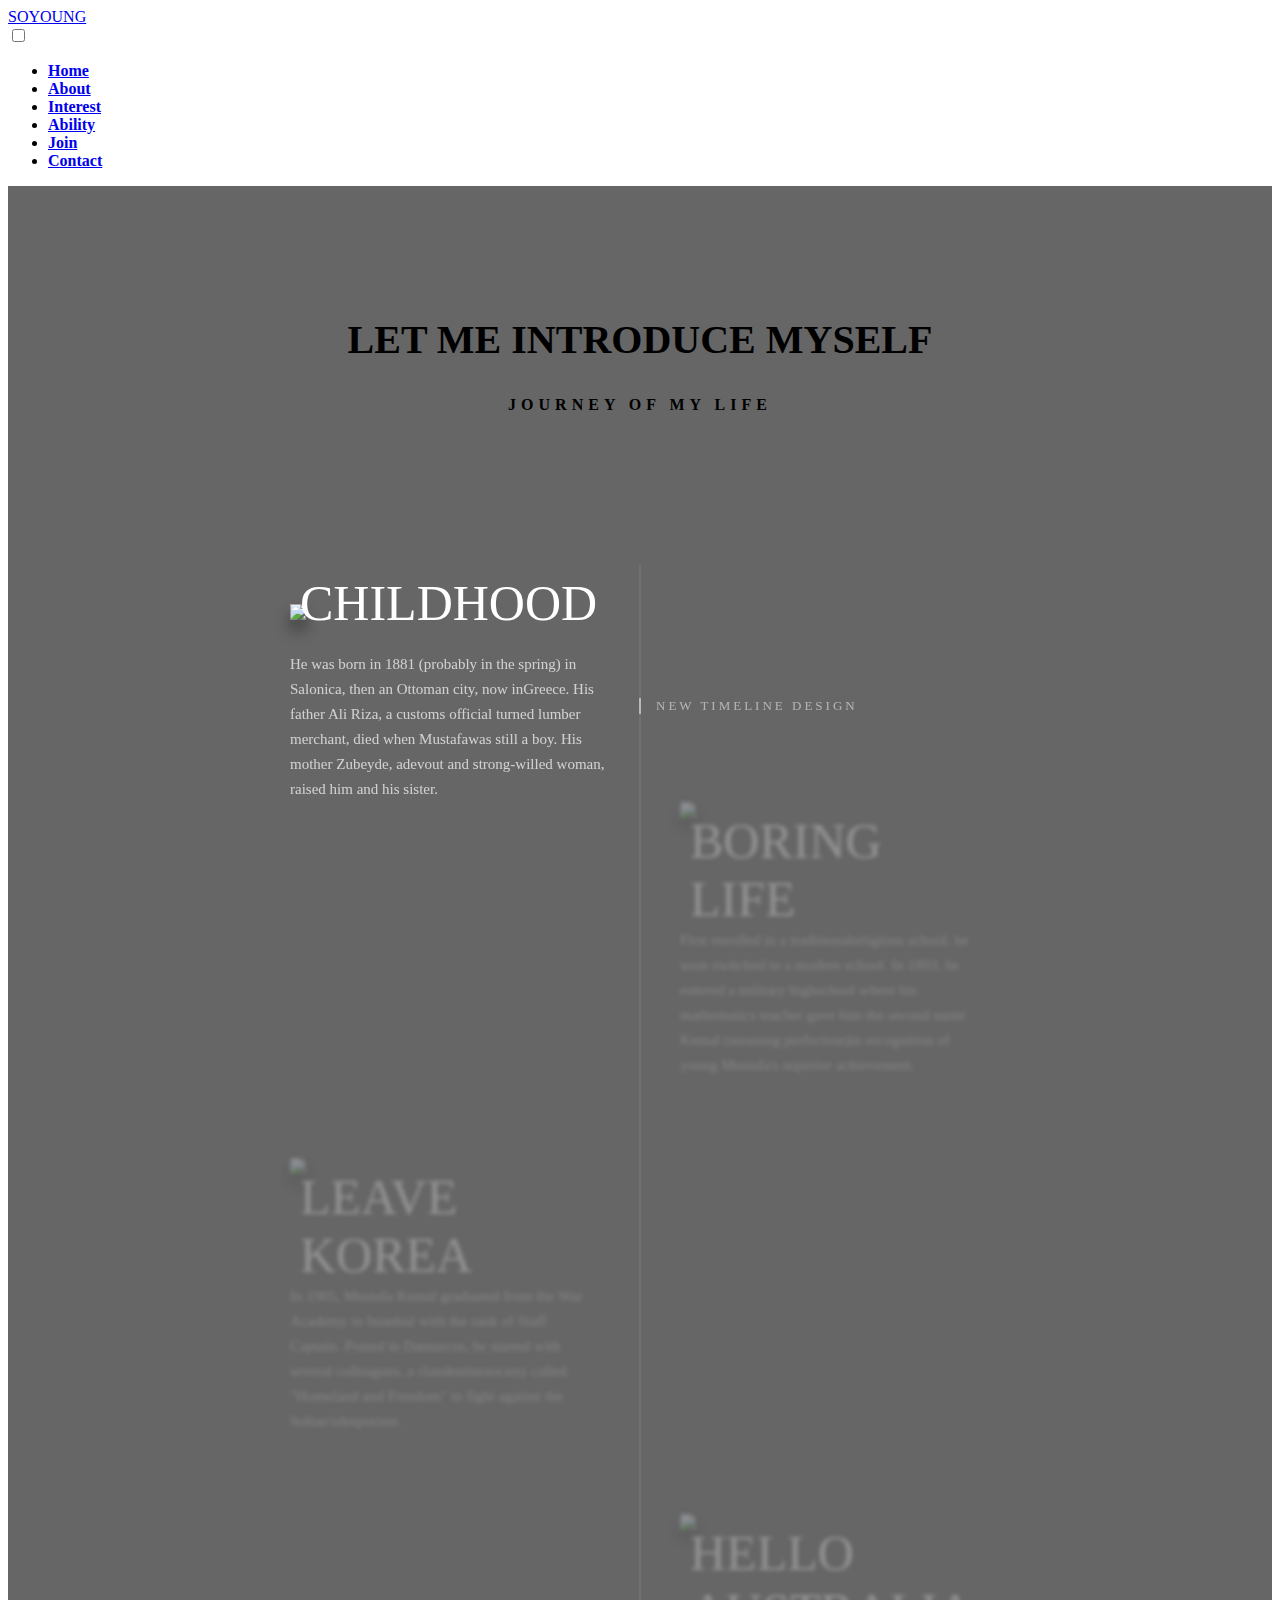
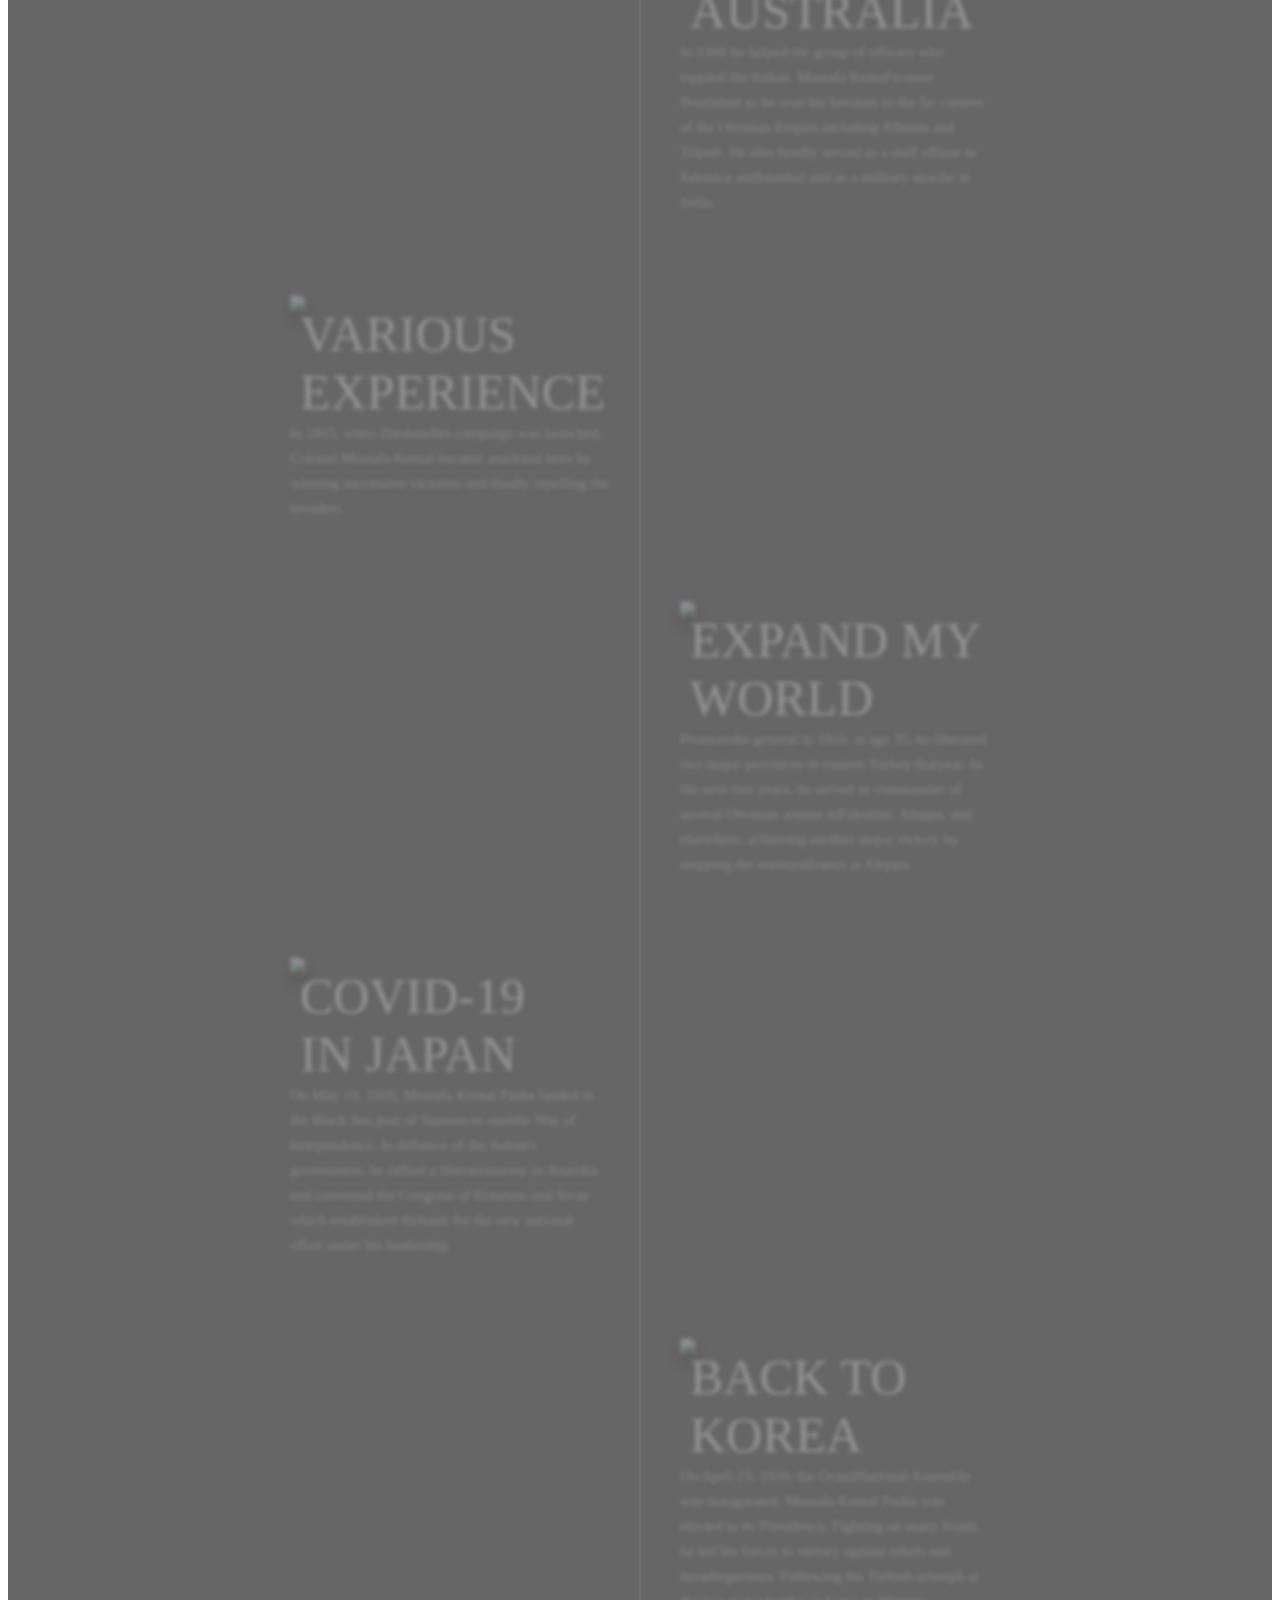
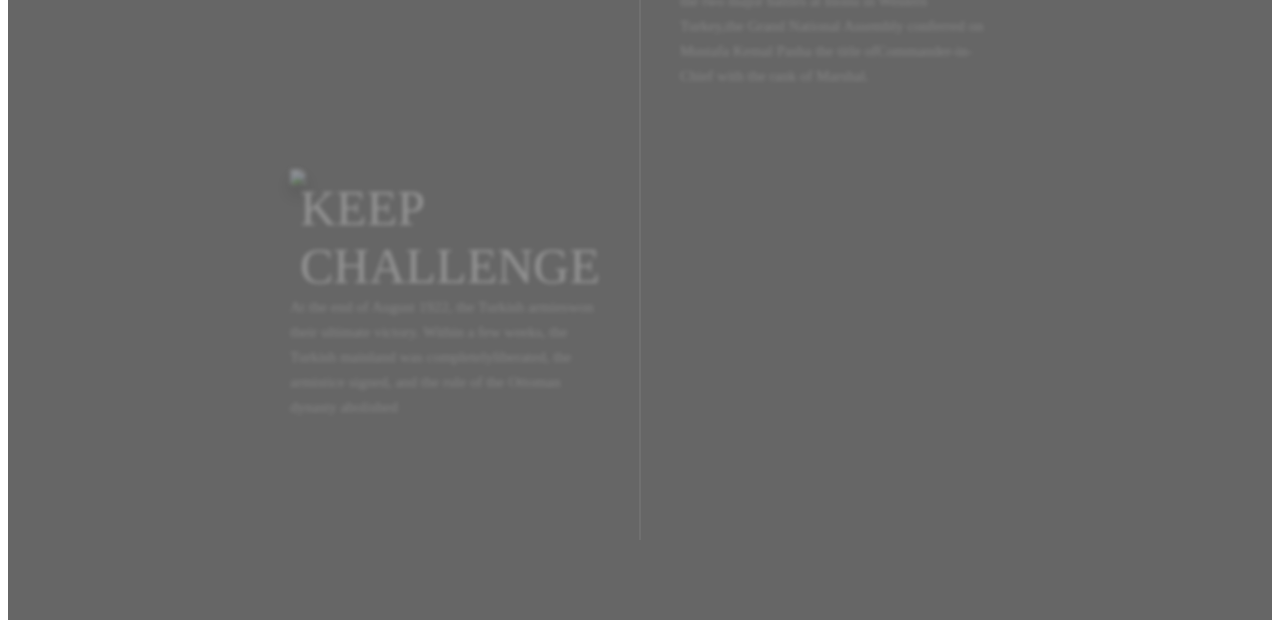
==== about.html @ 43a59d99 "about" ====
<!DOCTYPE html>
<html lang="ko">
  <head>
    <meta charset="UTF-8" />
    <meta name="viewport" content="width=device-width, initial-scale=1.0" />
    <title>ABOUT ME</title>
    <link
      href="https://fonts.googleapis.com/css2?family=Noto+Sans+KR:wght@400;700&display=swap"
      rel="stylesheet"
    />
    <script
      src="https://kit.fontawesome.com/01809a491f.js"
      crossorigin="anonymous"
    ></script>
    <link rel="stylesheet" href="about.css" />
    <link rel="stylesheet" href="mainstyle.css" />
  </head>
  <div>
    <header class="header">
      <div class="container">
        <div class="row justify-content-between align-items-center">
          <div class="logo">
            <i class="fas fa-star"></i>
            <a href="index.html">SOYOUNG</a>
          </div>
          <input type="checkbox" id="nav-check" />
          <label for="nav-check" class="nav-toggler">
            <span></span>
          </label>
          <nav class="nav">
            <ul>
              <li>
                <a href="index.html"><b>Home</b></a>
              </li>
              <li>
                <a href="about.html"><b>About</b></a>
              </li>
              <li>
                <a href="interest.html"><b>Interest</b></a>
              </li>
              <li>
                <a href="ability.html"><b>Ability</b></a>
              </li>
              <li>
                <a href="join.html"><b>Join</b></a>
              </li>
              <li>
                <a href="contact.html"><b>Contact</b></a>
              </li>
            </ul>
          </nav>
        </div>
      </div>
    </header>
    <div class="timeline-container" id="timeline-1">
      <div class="timeline-header">
        <h2 class="timeline-header__title">LET ME INTRODUCE MYSELF</h2>
        <h3 class="timeline-header__subtitle">JOURNEY OF MY LIFE</h3>
      </div>
      <div class="timeline">
        <div class="timeline-item" data-text="NEW TIMELINE DESIGN">
          <div class="timeline__content">
            <img class="timeline__img" src="hu.jpg" />
            <img class="timeline__img2" src="images/00.gif" />
            <h2 class="timeline__content-title">CHILDHOOD</h2>
            <p class="timeline__content-desc">
              He was born in 1881 (probably in the spring) in Salonica, then an
              Ottoman city, now inGreece. His father Ali Riza, a customs
              official turned lumber merchant, died when Mustafawas still a boy.
              His mother Zubeyde, adevout and strong-willed woman, raised him
              and his sister.
            </p>
          </div>
        </div>
        <div class="timeline-item" data-text="NEW TIMELINE DESIGN">
          <div class="timeline__content">
            <img class="timeline__img" src="r.jpg" />
            <h2 class="timeline__content-title">BORING LIFE</h2>
            <p class="timeline__content-desc">
              First enrolled in a traditionalreligious school, he soon switched
              to a modern school. In 1893, he entered a military highschool
              where his mathematics teacher gave him the second name Kemal
              (meaning perfection)in recognition of young Mustafa's superior
              achievement.
            </p>
          </div>
        </div>
        <div class="timeline-item" data-text="NEW TIMELINE DESIGN">
          <div class="timeline__content">
            <img class="timeline__img" src="y.jpg" />
            <h2 class="timeline__content-title">LEAVE KOREA</h2>
            <p class="timeline__content-desc">
              In 1905, Mustafa Kemal graduated from the War Academy in Istanbul
              with the rank of Staff Captain. Posted in Damascus, he started
              with several colleagues, a clandestinesociety called "Homeland and
              Freedom" to fight against the Sultan'sdespotism.
            </p>
          </div>
        </div>
        <div class="timeline-item" data-text="NEW TIMELINE DESIGN">
          <div class="timeline__content">
            <img
              class="timeline__img"
              src="adventure-backpack-beach-214575.jpg"
            />
            <h2 class="timeline__content-title">HELLO AUSTRALIA</h2>
            <p class="timeline__content-desc">
              In 1908 he helped the group of officers who toppled the Sultan.
              Mustafa Kemal'scareer flourished as he won his heroism in the far
              corners of the Ottoman Empire,including Albania and Tripoli. He
              also briefly served as a staff officer in Salonica andIstanbul and
              as a military attache in Sofia.
            </p>
          </div>
        </div>
        <div class="timeline-item" data-text="NEW TIMELINE DESIGN">
          <div class="timeline__content">
            <img
              class="timeline__img"
              src="azadeh-oveisi-1439715-unsplash.jpg"
            />
            <h2 class="timeline__content-title">VARIOUS EXPERIENCE</h2>
            <p class="timeline__content-desc">
              In 1915, when Dardanelles campaign was launched, Colonel Mustafa
              Kemal became anational hero by winning successive victories and
              finally repelling the invaders.
            </p>
          </div>
        </div>
        <div class="timeline-item" data-text="NEW TIMELINE DESIGN">
          <div class="timeline__content">
            <img class="timeline__img" src="ui.jpg" />
            <h2 class="timeline__content-title">EXPAND MY WORLD</h2>
            <p class="timeline__content-desc">
              Promotedto general in 1916, at age 35, he liberated two major
              provinces in eastern Turkey thatyear. In the next two years, he
              served as commander of several Ottoman armies inPalestine, Aleppo,
              and elsewhere, achieving another major victory by stopping the
              enemyadvance at Aleppo.
            </p>
          </div>
        </div>
        <div class="timeline-item" data-text="NEW TIMELINE DESIGN">
          <div class="timeline__content">
            <img class="timeline__img" src="uy.jpg" />
            <h2 class="timeline__content-title">COVID-19 IN JAPAN</h2>
            <p class="timeline__content-desc">
              On May 19, 1919, Mustafa Kemal Pasha landed in the Black Sea port
              of Samsun to startthe War of Independence. In defiance of the
              Sultan's government, he rallied a liberationarmy in Anatolia and
              convened the Congress of Erzurum and Sivas which established
              thebasis for the new national effort under his leadership.
            </p>
          </div>
        </div>
        <div class="timeline-item" data-text="NEW TIMELINE DESIGN">
          <div class="timeline__content">
            <img class="timeline__img" src="ju.jpg" />
            <h2 class="timeline__content-title">BACK TO KOREA</h2>
            <p class="timeline__content-desc">
              On April 23, 1920, the GrandNational Assembly was inaugurated.
              Mustafa Kemal Pasha was elected to its Presidency. Fighting on
              many fronts, he led his forces to victory against rebels and
              invadingarmies. Following the Turkish triumph at the two major
              battles at Inonu in Western Turkey,the Grand National Assembly
              conferred on Mustafa Kemal Pasha the title ofCommander-in-Chief
              with the rank of Marshal.
            </p>
          </div>
        </div>
        <div class="timeline-item" data-text="NEW TIMELINE DESIGN">
          <div class="timeline__content">
            <img class="timeline__img" src="kk.jpg" />
            <h2 class="timeline__content-title">KEEP CHALLENGE</h2>
            <p class="timeline__content-desc">
              At the end of August 1922, the Turkish armieswon their ultimate
              victory. Within a few weeks, the Turkish mainland was
              completelyliberated, the armistice signed, and the rule of the
              Ottoman dynasty abolished
            </p>
          </div>
        </div>
      </div>
    </div>
  
    <script src="https://cdnjs.cloudflare.com/ajax/libs/jquery/3.1.0/jquery.min.js"></script>
    <script>
      (function ($) {
        $.fn.timeline = function () {
          var selectors = {
            id: $(this),
            item: $(this).find(".timeline-item"),
            activeClass: "timeline-item--active",
            img: ".timeline__img2",
          };
          selectors.item.eq(0).addClass(selectors.activeClass);
          selectors.id.css(
            "background-image",
            "url(" +
              selectors.item.first().find(selectors.img).attr("src") +
              ")"
          );
          var itemLength = selectors.item.length;
          $(window).scroll(function () {
            var max, min;
            var pos = $(this).scrollTop();
            selectors.item.each(function (i) {
              min = $(this).offset().top;
              max = $(this).height() + $(this).offset().top;
              var that = $(this);
              if (i == itemLength - 2 && pos > min + $(this).height() / 3) {
                selectors.item.removeClass(selectors.activeClass);
                selectors.id.css(
                  "background-image",
                  "url(" +
                    selectors.item.last().find(selectors.img).attr("src") +
                    ")"
                );
                selectors.item.last().addClass(selectors.activeClass);
              } else if (pos <= max - 10 && pos >= min / 1.1) {
                selectors.id.css(
                  "background-image",
                  "url(" + $(this).find(selectors.img).attr("src") + ")"
                );
                selectors.item.removeClass(selectors.activeClass);
                $(this).addClass(selectors.activeClass);
              }
            });
          });
        };
      })(jQuery);

      $("#timeline-1").timeline();
    </script>
  </body>
</html>
---- about.css ----
.timeline {
  display: flex;
  margin: 0 auto;
  flex-wrap: wrap;
  flex-direction: column;
  max-width: 700px;
  position: relative;
}
.timeline__content-title {
  font-weight: normal;
  font-size: 50px;
  margin: -10px 0 0 0;
  transition: 0.4s;
  padding: 0 10px;
  box-sizing: border-box;
  color: #fff;
}
.timeline__content-desc {
  margin: 0;
  font-size: 15px;
  box-sizing: border-box;
  color: rgba(255, 255, 255, 0.7);
  font-weight: normal;
  line-height: 25px;
}
.timeline:before {
  position: absolute;
  left: 50%;
  width: 2px;
  height: 100%;
  margin-left: -1px;
  content: "";
  background: rgba(255, 255, 255, 0.07);
}
@media only screen and (max-width: 767px) {
  .timeline:before {
    left: 40px;
  }
}
.timeline-item {
  padding: 40px 0;
  opacity: 0.3;
  filter: blur(2px);
  transition: 0.5s;
  box-sizing: border-box;
  width: calc(50% - 40px);
  display: flex;
  position: relative;
  transform: translateY(-80px);
}
.timeline-item:before {
  content: attr(data-text);
  letter-spacing: 3px;
  width: 100%;
  position: absolute;
  color: rgba(255, 255, 255, 0.5);
  font-size: 13px;
  border-left: 2px solid rgba(255, 255, 255, 0.5);
  top: 70%;
  margin-top: -5px;
  padding-left: 15px;
  opacity: 0;
  right: calc(-100% - 56px);
}
.timeline-item:nth-child(even) {
  align-self: flex-end;
}
.timeline-item:nth-child(even):before {
  right: auto;
  text-align: right;
  left: calc(-100% - 56px);
  padding-left: 0;
  border-left: none;
  border-right: 2px solid rgba(255, 255, 255, 0.5);
  padding-right: 15px;
}
.timeline-item--active {
  opacity: 1;
  transform: translateY(0);
  filter: blur(0px);
}
.timeline-item--active:before {
  top: 50%;
  transition: 0.3s all 0.2s;
  opacity: 1;
}
.timeline-item--active .timeline__content-title {
  margin: -50px 0 20px 0;
}
@media only screen and (max-width: 767px) {
  .timeline-item {
    align-self: baseline !important;
    width: 100%;
    padding: 0 30px 150px 80px;
  }
  .timeline-item:before {
    left: 10px !important;
    padding: 0 !important;
    top: 50px;
    text-align: center !important;
    width: 60px;
    border: none !important;
  }
  .timeline-item:last-child {
    padding-bottom: 40px;
  }
}
.timeline__img {
  max-width: 100%;
  box-shadow: 0 10px 15px rgba(0, 0, 0, 0.4);
}
.timeline__img2 {
  display: none;
}
.timeline-container {
  width: 100%;
  position: relative;
  padding: 80px 0;
  transition: 0.3s ease 0s;
  background-attachment: fixed;
  background-size: cover;
}
.timeline-container:before {
  position: absolute;
  left: 0;
  top: 0;
  width: 100%;
  height: 100%;
  background: rgba(0, 0, 0, 0.6);
  content: "";
}
.timeline-header {
  width: 100%;
  text-align: center;
  margin-bottom: 80px;
  position: relative;
}
.timeline-header__title {
  color: var(--main-color);
  font-size: 40px;
  font-weight: 20px;
  margin-top: 50px;
}
.timeline-header__subtitle {
  color: var(--color-2);
  font-size: 16px;
  letter-spacing: 5px;
  margin: 10px 0 0 0;
  font-weight: 20px;
  margin-bottom: 150px;
}
.demo-footer {
  padding: 60px 0;
  text-align: center;
}
.demo-footer a {
  color: #999;
  display: inline-block;
  font-family: Cardo;
}
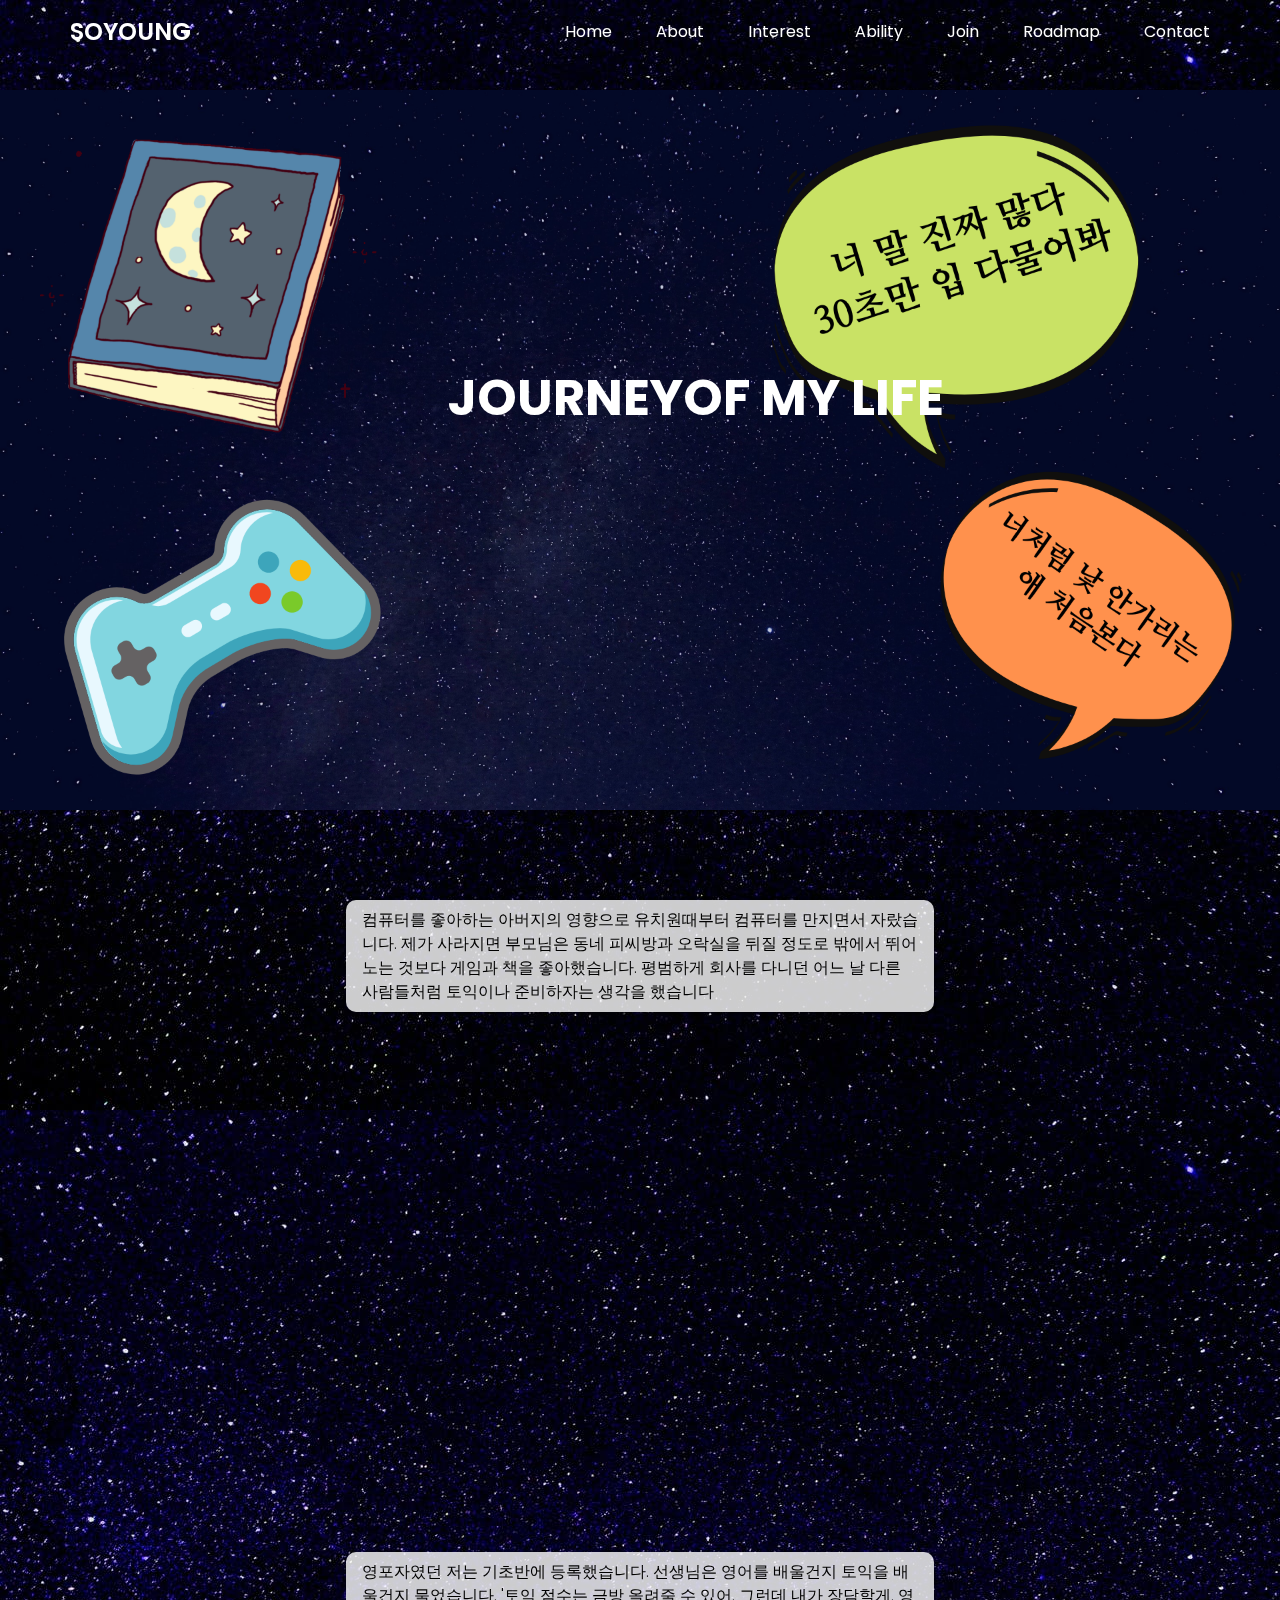
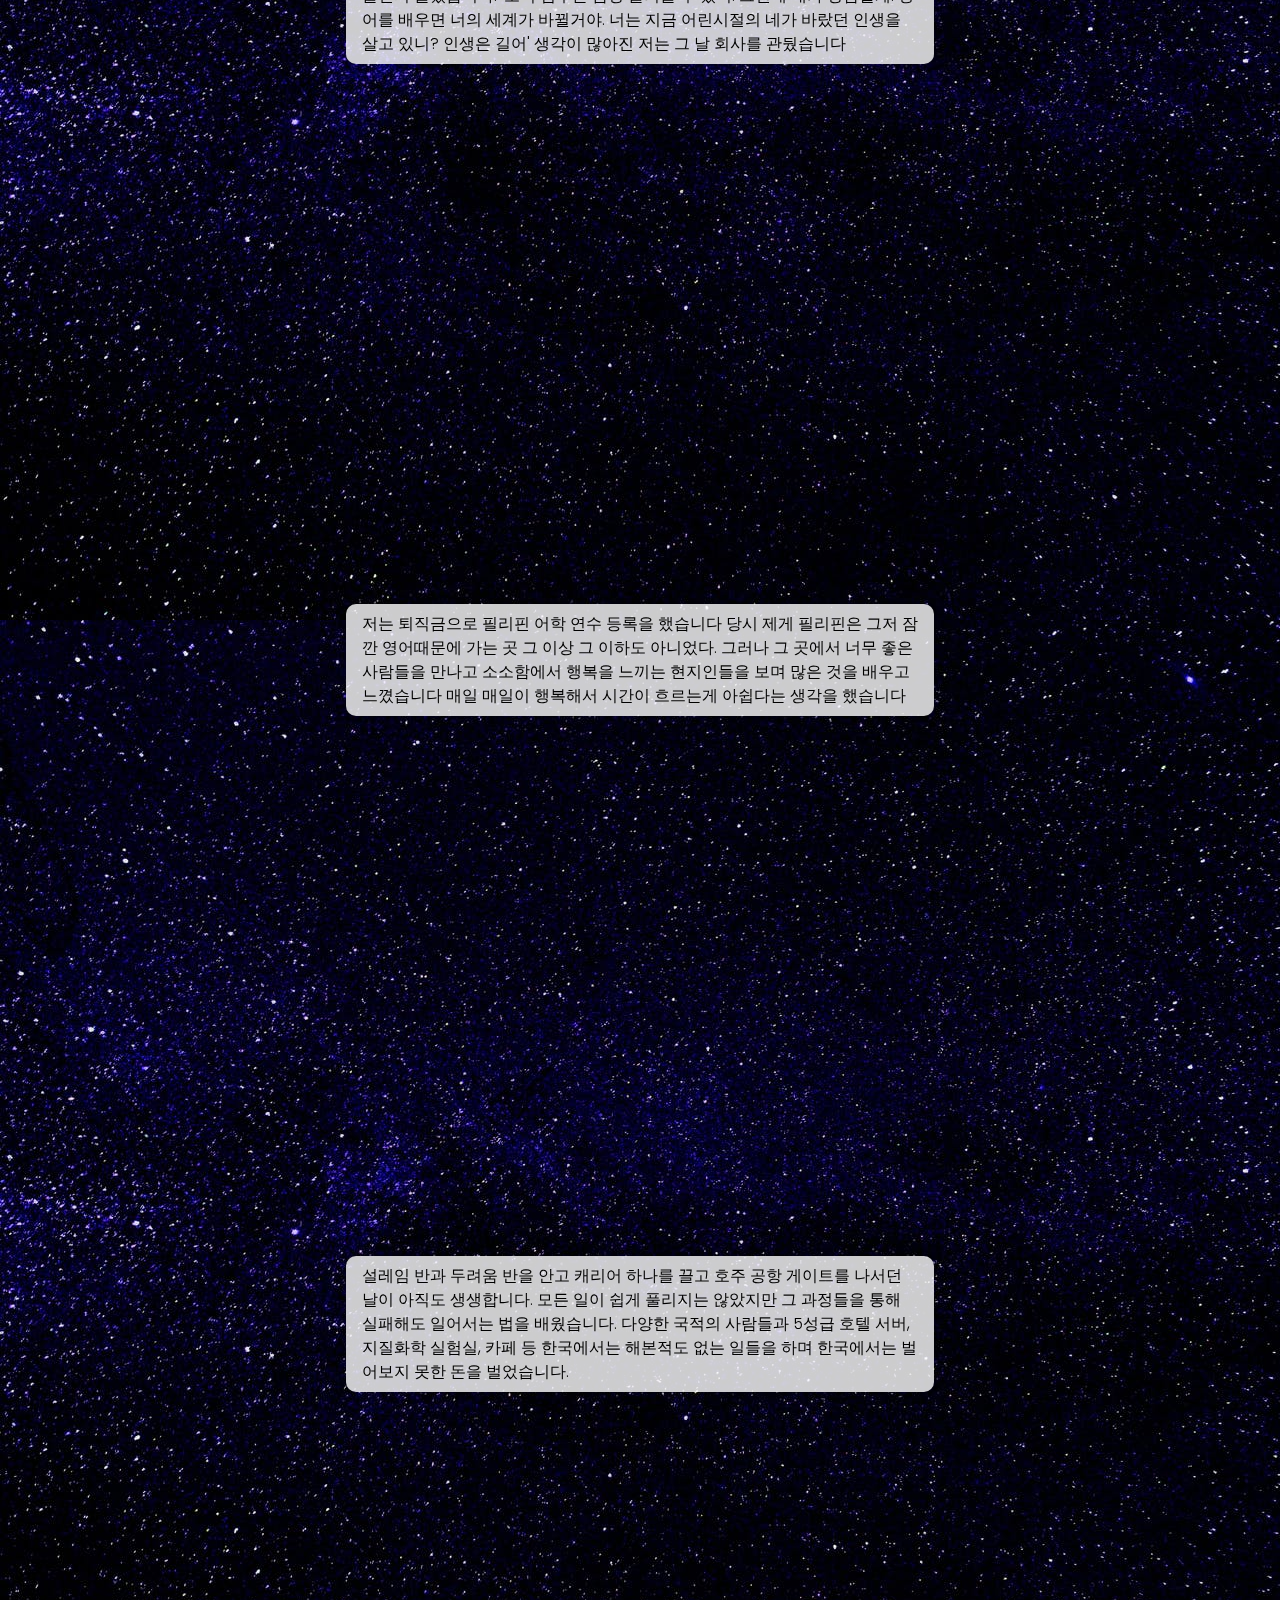
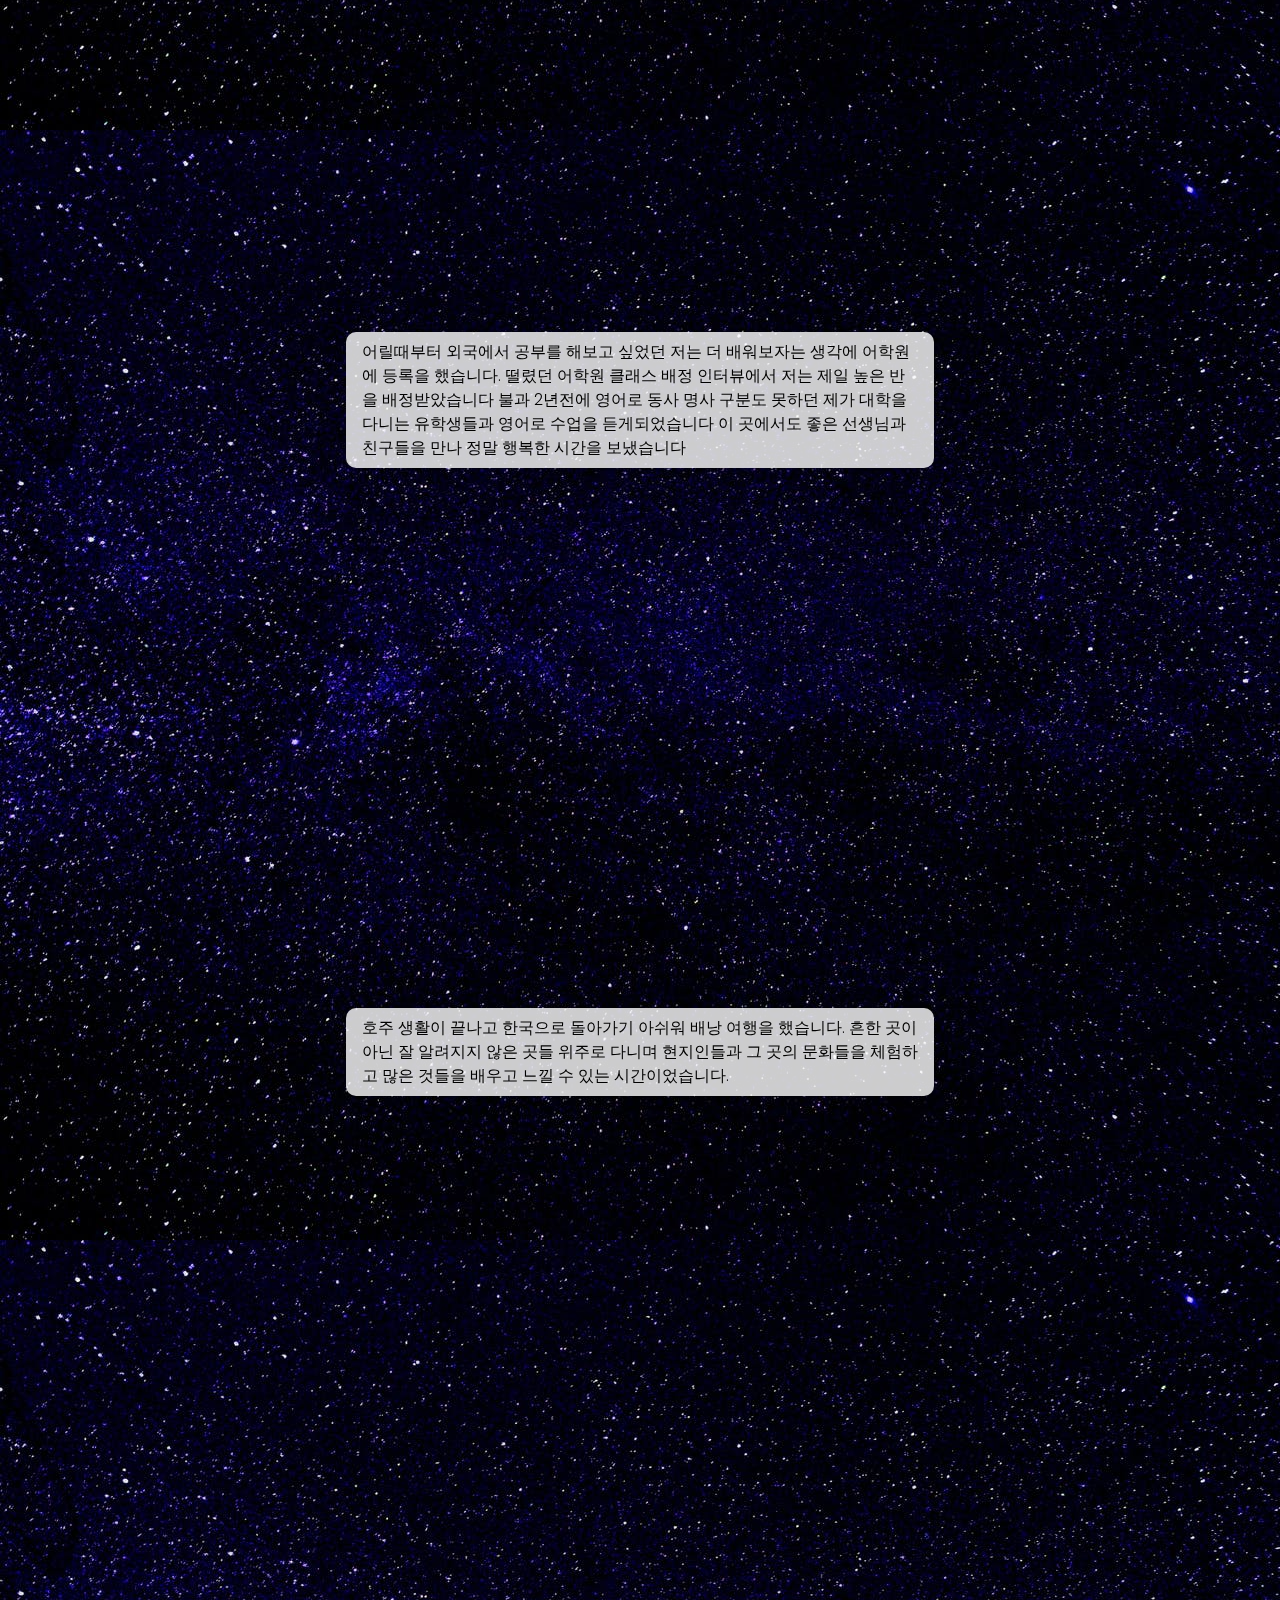
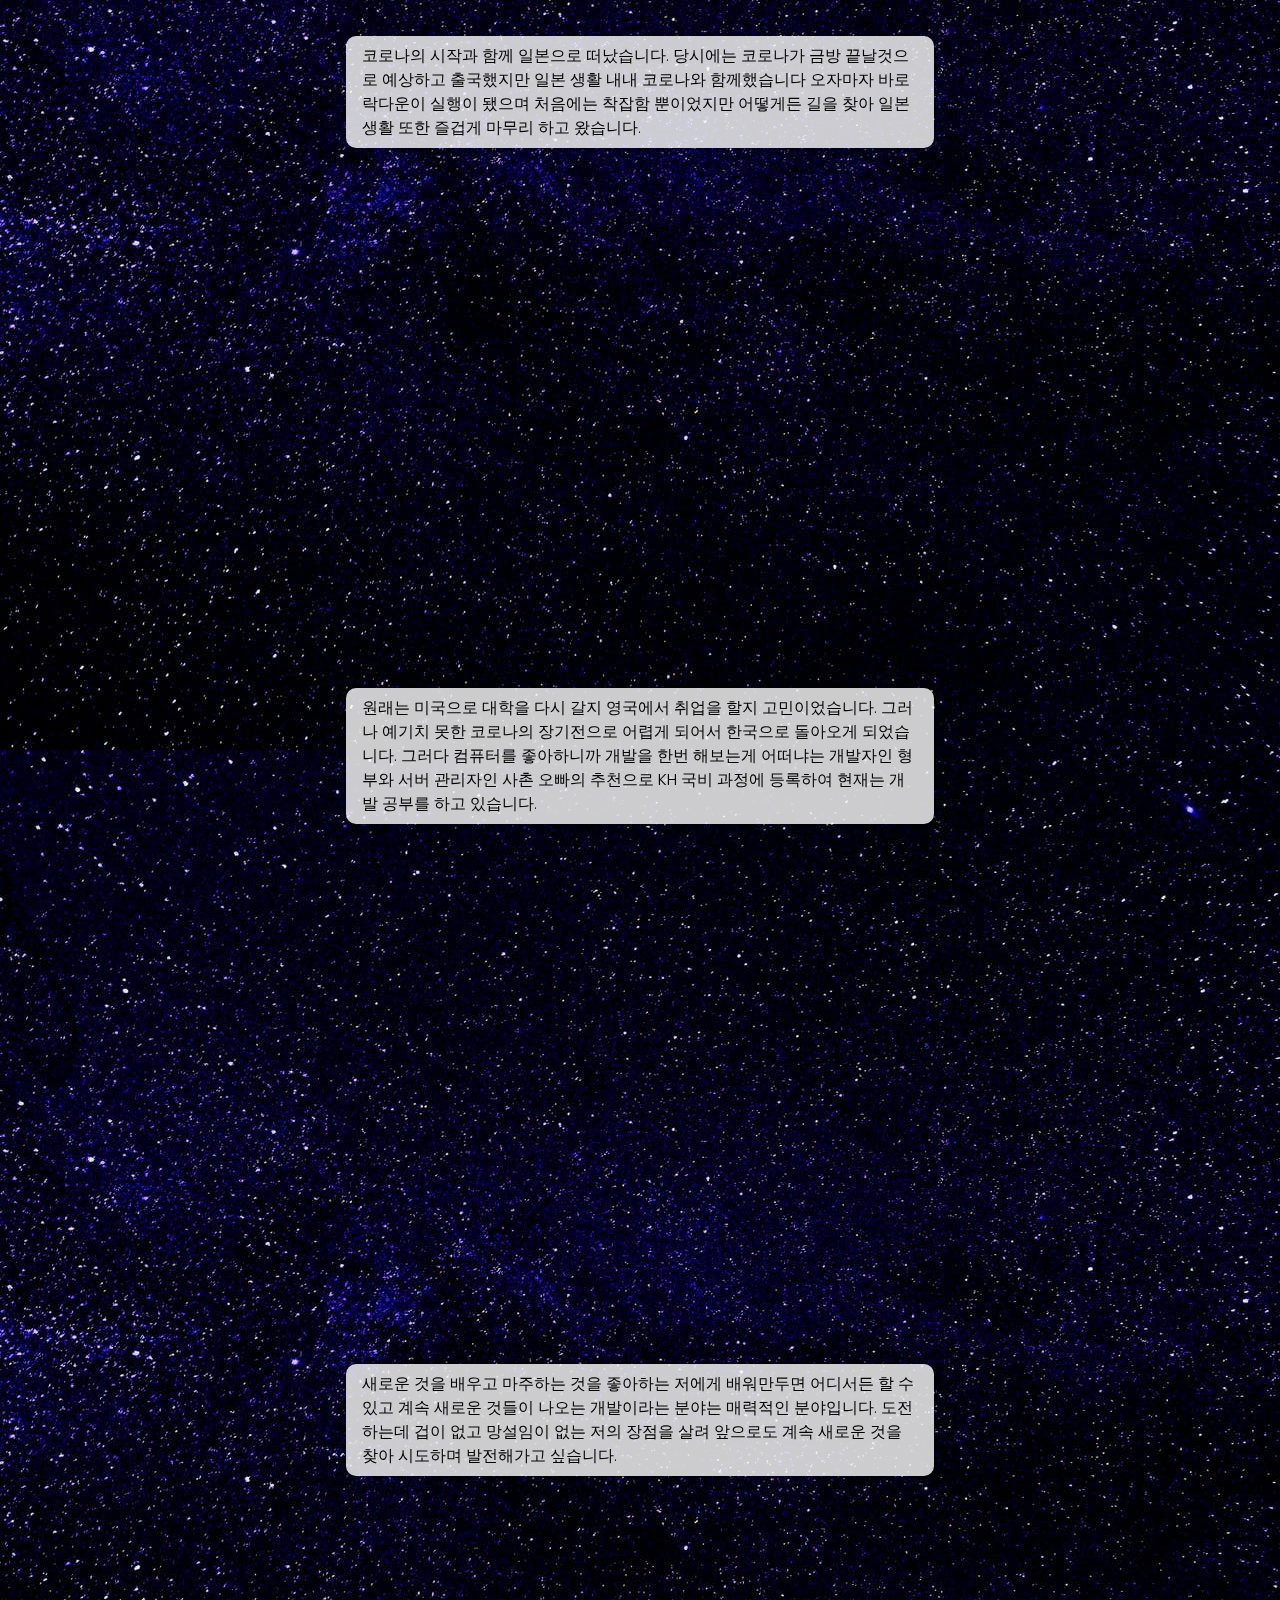
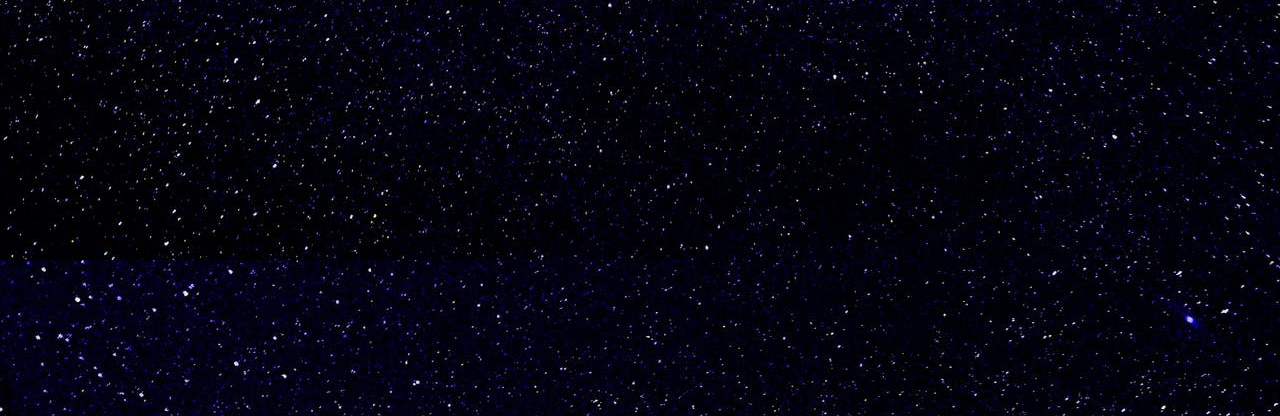
==== commit 52eb5b41: "홈페이지프로젝트 init" ====
--- a/about.html
+++ b/about.html
@@ -1,236 +1,130 @@
 <!DOCTYPE html>
 <html lang="ko">
   <head>
+    <script src="https://ajax.googleapis.com/ajax/libs/jquery/3.5.1/jquery.min.js"></script>
     <meta charset="UTF-8" />
     <meta name="viewport" content="width=device-width, initial-scale=1.0" />
+    <script
+    src="https://kit.fontawesome.com/01809a491f.js"
+    crossorigin="anonymous"
+  ></script>
     <title>ABOUT ME</title>
-    <link
-      href="https://fonts.googleapis.com/css2?family=Noto+Sans+KR:wght@400;700&display=swap"
-      rel="stylesheet"
-    />
-    <script
-      src="https://kit.fontawesome.com/01809a491f.js"
-      crossorigin="anonymous"
-    ></script>
+    <link rel="stylesheet" href="mainstyle.css" />
     <link rel="stylesheet" href="about.css" />
-    <link rel="stylesheet" href="mainstyle.css" />
   </head>
-  <div>
-    <header class="header">
-      <div class="container">
-        <div class="row justify-content-between align-items-center">
-          <div class="logo">
-            <i class="fas fa-star"></i>
-            <a href="index.html">SOYOUNG</a>
-          </div>
-          <input type="checkbox" id="nav-check" />
-          <label for="nav-check" class="nav-toggler">
-            <span></span>
-          </label>
-          <nav class="nav">
-            <ul>
-              <li>
-                <a href="index.html"><b>Home</b></a>
-              </li>
-              <li>
-                <a href="about.html"><b>About</b></a>
-              </li>
-              <li>
-                <a href="interest.html"><b>Interest</b></a>
-              </li>
-              <li>
-                <a href="ability.html"><b>Ability</b></a>
-              </li>
-              <li>
-                <a href="join.html"><b>Join</b></a>
-              </li>
-              <li>
-                <a href="contact.html"><b>Contact</b></a>
-              </li>
-            </ul>
-          </nav>
+  <body>
+ <header></header>
+ <h1 style="color:white;">JOURNEYOF MY LIFE</h1>
+      <div class="global-width">
+      </div>
+    <section class="scroll-content">
+      <div class="scroll-graphic">
+        <div data-index="0" class="graphic-item" id="main">
+          <img class="scene-img" src="img/00.png" alt="" />
+        </div>
+        <div class="graphic-item">
+          <img class="scene-img" src="img/02.png" alt="" />
+        </div>
+        <div class="graphic-item">
+          <img class="scene-img" src="img/01.gif" alt="" />
+        </div>
+        <div class="graphic-item">
+          <img class="scene-img" src="img/03.gif" alt="" />
+        </div>
+        <div class="graphic-item">
+          <img class="scene-img" src="img/04.gif" alt="" />
+        </div>
+        <div class="graphic-item" >
+          <img class="scene-img" src="img/05.png" alt="" />
+        </div>
+        <div class="graphic-item">
+          <img class="scene-img" src="img/06.gif" alt="" />
+        </div>
+        <div class="graphic-item">
+          <img class="scene-img" src="img/07.png" alt="" />
+        </div>
+        <div class="graphic-item">
+          <img class="scene-img" src="img/08.jpg" alt="" />
+        </div>
+        <div class="graphic-item">
+          <img class="scene-img" src="img/last.jpg" alt="" />
         </div>
       </div>
-    </header>
-    <div class="timeline-container" id="timeline-1">
-      <div class="timeline-header">
-        <h2 class="timeline-header__title">LET ME INTRODUCE MYSELF</h2>
-        <h3 class="timeline-header__subtitle">JOURNEY OF MY LIFE</h3>
-      </div>
-      <div class="timeline">
-        <div class="timeline-item" data-text="NEW TIMELINE DESIGN">
-          <div class="timeline__content">
-            <img class="timeline__img" src="hu.jpg" />
-            <img class="timeline__img2" src="images/00.gif" />
-            <h2 class="timeline__content-title">CHILDHOOD</h2>
-            <p class="timeline__content-desc">
-              He was born in 1881 (probably in the spring) in Salonica, then an
-              Ottoman city, now inGreece. His father Ali Riza, a customs
-              official turned lumber merchant, died when Mustafawas still a boy.
-              His mother Zubeyde, adevout and strong-willed woman, raised him
-              and his sister.
-            </p>
-          </div>
+      <div class="scroll-text global-width">
+        <div class="step">
+          <p>
+            컴퓨터를 좋아하는 아버지의 영향으로 유치원때부터 컴퓨터를 만지면서 자랐습니다.
+              제가 사라지면 부모님은 동네 피씨방과 오락실을 뒤질 정도로 밖에서 뛰어노는 것보다 
+              게임과 책을 좋아했습니다.
+              평범하게 회사를 다니던 어느 날 다른 사람들처럼 토익이나 준비하자는 생각을 했습니다 </b>
+          </p>
         </div>
-        <div class="timeline-item" data-text="NEW TIMELINE DESIGN">
-          <div class="timeline__content">
-            <img class="timeline__img" src="r.jpg" />
-            <h2 class="timeline__content-title">BORING LIFE</h2>
-            <p class="timeline__content-desc">
-              First enrolled in a traditionalreligious school, he soon switched
-              to a modern school. In 1893, he entered a military highschool
-              where his mathematics teacher gave him the second name Kemal
-              (meaning perfection)in recognition of young Mustafa's superior
-              achievement.
-            </p>
-          </div>
+        <div class="step">
+          <p>  영포자였던 저는 기초반에 등록했습니다.
+			선생님은 영어를 배울건지 토익을 배울건지 물었습니다. 
+			'토익 점수는 금방 올려줄 수 있어.
+			그런데 내가 장담할게. 영어를 배우면 너의 세계가 바뀔거야.
+			너는 지금 어린시절의 네가 바랐던 인생을 살고 있니? 인생은 길어'
+			생각이 많아진 저는 그 날 회사를 관뒀습니다 </p>
         </div>
-        <div class="timeline-item" data-text="NEW TIMELINE DESIGN">
-          <div class="timeline__content">
-            <img class="timeline__img" src="y.jpg" />
-            <h2 class="timeline__content-title">LEAVE KOREA</h2>
-            <p class="timeline__content-desc">
-              In 1905, Mustafa Kemal graduated from the War Academy in Istanbul
-              with the rank of Staff Captain. Posted in Damascus, he started
-              with several colleagues, a clandestinesociety called "Homeland and
-              Freedom" to fight against the Sultan'sdespotism.
-            </p>
-          </div>
+        <div class="step">
+          <p>
+            저는 퇴직금으로 필리핀 어학 연수 등록을 했습니다 
+              당시 제게 필리핀은 그저 잠깐 영어때문에 가는 곳 그 이상 그 이하도 아니었다. 그러나 그 곳에서
+              너무 좋은 사람들을 만나고 소소함에서 행복을 느끼는 현지인들을 보며 많은 것을 배우고 느꼈습니다
+              매일 매일이 행복해서 시간이 흐르는게 아쉽다는 생각을 했습니다
+          </p>
         </div>
-        <div class="timeline-item" data-text="NEW TIMELINE DESIGN">
-          <div class="timeline__content">
-            <img
-              class="timeline__img"
-              src="adventure-backpack-beach-214575.jpg"
-            />
-            <h2 class="timeline__content-title">HELLO AUSTRALIA</h2>
-            <p class="timeline__content-desc">
-              In 1908 he helped the group of officers who toppled the Sultan.
-              Mustafa Kemal'scareer flourished as he won his heroism in the far
-              corners of the Ottoman Empire,including Albania and Tripoli. He
-              also briefly served as a staff officer in Salonica andIstanbul and
-              as a military attache in Sofia.
-            </p>
-          </div>
+        <div class="step">
+          <p> 설레임 반과 두려움 반을 안고 캐리어 하나를 끌고 호주 공항 게이트를 나서던 날이 아직도 생생합니다. 
+			모든 일이 쉽게 풀리지는 않았지만 그 과정들을 통해 실패해도 일어서는 법을 배웠습니다. 
+			다양한 국적의 사람들과 5성급 호텔 서버, 지질화학 실험실, 카페 등 한국에서는 해본적도 없는 일들을 하며 
+			한국에서는 벌어보지 못한 돈을 벌었습니다. </p>
         </div>
-        <div class="timeline-item" data-text="NEW TIMELINE DESIGN">
-          <div class="timeline__content">
-            <img
-              class="timeline__img"
-              src="azadeh-oveisi-1439715-unsplash.jpg"
-            />
-            <h2 class="timeline__content-title">VARIOUS EXPERIENCE</h2>
-            <p class="timeline__content-desc">
-              In 1915, when Dardanelles campaign was launched, Colonel Mustafa
-              Kemal became anational hero by winning successive victories and
-              finally repelling the invaders.
-            </p>
-          </div>
+        <div class="step">
+          <p>어릴때부터 외국에서 공부를 해보고 싶었던 저는 더 배워보자는
+			생각에 어학원에 등록을 했습니다. 떨렸던 어학원 클래스 배정 인터뷰에서 저는 제일 높은 반을 배정받았습니다 
+			불과 2년전에 영어로 동사 명사 구분도 못하던 제가 대학을 다니는 유학생들과 영어로 수업을 듣게되었습니다
+			이 곳에서도 좋은 선생님과 친구들을 만나 정말 행복한 시간을 보냈습니다 </p>
         </div>
-        <div class="timeline-item" data-text="NEW TIMELINE DESIGN">
-          <div class="timeline__content">
-            <img class="timeline__img" src="ui.jpg" />
-            <h2 class="timeline__content-title">EXPAND MY WORLD</h2>
-            <p class="timeline__content-desc">
-              Promotedto general in 1916, at age 35, he liberated two major
-              provinces in eastern Turkey thatyear. In the next two years, he
-              served as commander of several Ottoman armies inPalestine, Aleppo,
-              and elsewhere, achieving another major victory by stopping the
-              enemyadvance at Aleppo.
-            </p>
-          </div>
+        <div class="step">
+          <p>
+            호주 생활이 끝나고 한국으로 돌아가기 아쉬워 배낭 여행을 했습니다. 흔한 곳이 아닌 잘 알려지지 않은 곳들 위주로 다니며 
+              현지인들과 그 곳의 문화들을 체험하고 많은 것들을 배우고 느낄 수 있는 시간이었습니다.
+          </p>
         </div>
-        <div class="timeline-item" data-text="NEW TIMELINE DESIGN">
-          <div class="timeline__content">
-            <img class="timeline__img" src="uy.jpg" />
-            <h2 class="timeline__content-title">COVID-19 IN JAPAN</h2>
-            <p class="timeline__content-desc">
-              On May 19, 1919, Mustafa Kemal Pasha landed in the Black Sea port
-              of Samsun to startthe War of Independence. In defiance of the
-              Sultan's government, he rallied a liberationarmy in Anatolia and
-              convened the Congress of Erzurum and Sivas which established
-              thebasis for the new national effort under his leadership.
-            </p>
-          </div>
+        <div class="step">
+          <p>
+			코로나의 시작과 함께 일본으로 떠났습니다. 당시에는 코로나가 금방 끝날것으로 예상하고 출국했지만 일본 생활 내내 코로나와 함께했습니다
+			오자마자 바로 락다운이 실행이 됐으며 처음에는 착잡함 뿐이었지만 어떻게든 길을 찾아 일본 생활 또한 즐겁게 마무리 하고 왔습니다. 
+          </p>
         </div>
-        <div class="timeline-item" data-text="NEW TIMELINE DESIGN">
-          <div class="timeline__content">
-            <img class="timeline__img" src="ju.jpg" />
-            <h2 class="timeline__content-title">BACK TO KOREA</h2>
-            <p class="timeline__content-desc">
-              On April 23, 1920, the GrandNational Assembly was inaugurated.
-              Mustafa Kemal Pasha was elected to its Presidency. Fighting on
-              many fronts, he led his forces to victory against rebels and
-              invadingarmies. Following the Turkish triumph at the two major
-              battles at Inonu in Western Turkey,the Grand National Assembly
-              conferred on Mustafa Kemal Pasha the title ofCommander-in-Chief
-              with the rank of Marshal.
-            </p>
-          </div>
+        <div class="step">
+          <p>
+			원래는 미국으로 대학을 다시 갈지 영국에서 취업을 할지 고민이었습니다. 그러나 예기치 못한 코로나의 장기전으로 
+			어렵게 되어서 한국으로 돌아오게 되었습니다. 그러다 컴퓨터를 좋아하니까 개발을 한번 해보는게 어떠냐는 
+			개발자인 형부와 서버 관리자인 사촌 오빠의 추천으로 KH 국비 과정에 등록하여 현재는 개발 공부를 하고 있습니다. 
+          </p>
         </div>
-        <div class="timeline-item" data-text="NEW TIMELINE DESIGN">
-          <div class="timeline__content">
-            <img class="timeline__img" src="kk.jpg" />
-            <h2 class="timeline__content-title">KEEP CHALLENGE</h2>
-            <p class="timeline__content-desc">
-              At the end of August 1922, the Turkish armieswon their ultimate
-              victory. Within a few weeks, the Turkish mainland was
-              completelyliberated, the armistice signed, and the rule of the
-              Ottoman dynasty abolished
-            </p>
-          </div>
+        <div class="step">
+          <p>
+            새로운 것을 배우고 마주하는 것을 좋아하는 저에게 배워만두면 어디서든 할 수 있고 계속 새로운 것들이 나오는 
+              개발이라는 분야는 매력적인 분야입니다. 
+              도전하는데 겁이 없고 망설임이 없는 저의 장점을 살려 앞으로도 계속 새로운 것을 찾아 시도하며 발전해가고 싶습니다.
+          </p>
         </div>
       </div>
-    </div>
+    </section>
+
+<a style ="display:scroll;position:fixed;bottom:15px;right:15px;" href="#" title=Top>
+  <i class="fas fa-arrow-up"></i></a>
   
-    <script src="https://cdnjs.cloudflare.com/ajax/libs/jquery/3.1.0/jquery.min.js"></script>
+  
     <script>
-      (function ($) {
-        $.fn.timeline = function () {
-          var selectors = {
-            id: $(this),
-            item: $(this).find(".timeline-item"),
-            activeClass: "timeline-item--active",
-            img: ".timeline__img2",
-          };
-          selectors.item.eq(0).addClass(selectors.activeClass);
-          selectors.id.css(
-            "background-image",
-            "url(" +
-              selectors.item.first().find(selectors.img).attr("src") +
-              ")"
-          );
-          var itemLength = selectors.item.length;
-          $(window).scroll(function () {
-            var max, min;
-            var pos = $(this).scrollTop();
-            selectors.item.each(function (i) {
-              min = $(this).offset().top;
-              max = $(this).height() + $(this).offset().top;
-              var that = $(this);
-              if (i == itemLength - 2 && pos > min + $(this).height() / 3) {
-                selectors.item.removeClass(selectors.activeClass);
-                selectors.id.css(
-                  "background-image",
-                  "url(" +
-                    selectors.item.last().find(selectors.img).attr("src") +
-                    ")"
-                );
-                selectors.item.last().addClass(selectors.activeClass);
-              } else if (pos <= max - 10 && pos >= min / 1.1) {
-                selectors.id.css(
-                  "background-image",
-                  "url(" + $(this).find(selectors.img).attr("src") + ")"
-                );
-                selectors.item.removeClass(selectors.activeClass);
-                $(this).addClass(selectors.activeClass);
-              }
-            });
-          });
-        };
-      })(jQuery);
-
-      $("#timeline-1").timeline();
+      $(document).ready(function () {
+        $("header").load("header.html");
+      });
     </script>
+    <script src="about.js"></script>
   </body>
 </html>
--- a/mainstyle.css
+++ b/mainstyle.css
@@ -0,0 +1,143 @@
+@import url("https://fonts.googleapis.com/css2?family=Poppins:wght@300;400;500;600;700&display=swap");
+:root {
+  --main-color: #24caac;
+  --color-1: #eaa023;
+  --color-2: #e91e63;
+  --dark-800: #24292d;
+  --dark-700: #2f363e;
+  --white-900: #ffffff;
+  --white-800: rgba(255, 255, 255, 0.8);
+  --shadow: 0 0 15px rgba(0, 0, 0, 0.2);
+  scroll-behavior: smooth;
+}
+body {
+  font-family: "Poppins", sans-serif;
+  font-size: 16px;
+  line-height: 1.5;
+  font-weight: 300;
+  overflow-x: hidden;
+  background-image: url(img/mw.jpeg);
+}
+
+* {
+  margin: 0;
+  padding: 0;
+  box-sizing: border-box;
+  outline: none;
+}
+
+ul {
+  list-style: none;
+}
+a {
+  text-decoration: none;
+}
+
+.container {
+  max-width: 1170px;
+  margin: auto;
+}
+.row {
+  display: flex;
+  flex-wrap: wrap;
+}
+.justify-content-between {
+  justify-content: space-between;
+}
+.align-items-center {
+  align-items: center;
+}
+.align-contetnt-center {
+  align-content: center;
+}
+
+.header {
+  padding: 10px 0;
+  position: fixed;
+  left: 0;
+  top: 0;
+  width: 100%;
+  z-index: 99;
+}
+.header .logo {
+  padding: 0 15px;
+}
+.header .logo a,
+i {
+  font-size: 24px;
+  color: var(--white-900);
+  text-transform: capitalize;
+  font-weight: 600;
+  padding-top: 8px;
+}
+.header #nav-check {
+  position: absolute;
+  pointer-events: none;
+  opacity: 0;
+}
+.header #nav-check:focus ~ .nav-toggler {
+  box-shadow: 0 0 10px var(--main-color);
+}
+.header .nav-toggler {
+  height: 34px;
+  width: 44px;
+  border: 1px solid var(--main-color);
+  border-radius: 4px;
+  cursor: pointer;
+  display: none;
+  align-items: center;
+  justify-content: center;
+}
+.header .nav-toggler span {
+  display: block;
+  width: 20px;
+  height: 2px;
+  background-color: var(--main-color);
+  position: relative;
+}
+.header #nav-check:chekced ~ .nav-toggler span {
+  background-color: transparent;
+}
+.header .nav-toggler span::before,
+.header .nav-toggler span::after {
+  content: "";
+  position: absolute;
+  left: 0;
+  top: 0;
+  height: 100%;
+  width: 100%;
+  background-color: var(--main-color);
+  position: relative;
+}
+
+.header .nav-toggler span::before {
+  transform: translateY(-6px);
+}
+
+.header #nav-check:chekced ~ .header .nav-toggler span::before {
+  transform: rotate(45deg);
+}
+.header .nav-toggler span::after {
+  transform: translateY(6px);
+}
+.header #nav-check:chekced ~ .header .nav-toggler span::after {
+  transform: rotate(-45deg);
+}
+.header .nav {
+  padding: 0 15px;
+}
+.header .nav ul li {
+  display: inline-block;
+  margin-left: 40px;
+}
+.header .nav ul li a {
+  font-size: 16px;
+  color: var(--white-900);
+  display: block;
+  padding: 10px 0;
+  text-transform: capitalize;
+  transition: all 0.5s ease;
+}
+.header .nav ul li a:hover {
+  color: var(--main-color);
+}
--- a/about.css
+++ b/about.css
@@ -1,160 +1,59 @@
-.timeline {
-  display: flex;
-  margin: 0 auto;
-  flex-wrap: wrap;
-  flex-direction: column;
-  max-width: 700px;
+img {
+  max-width: 100%;
+  height: auto;
+}
+
+h1 {
+  position: absolute;
+  z-index: 2;
+  text-align: center;
+  position: absolute;
+  top: 40%;
+  left: 35%;
+  font-size: 50px;
+}
+
+#main {
   position: relative;
 }
-.timeline__content-title {
-  font-weight: normal;
-  font-size: 50px;
-  margin: -10px 0 0 0;
-  transition: 0.4s;
-  padding: 0 10px;
-  box-sizing: border-box;
-  color: #fff;
+
+.global-width {
+  max-width: 620px;
+  margin: 0 auto;
+  padding: 0 1rem;
 }
-.timeline__content-desc {
-  margin: 0;
-  font-size: 15px;
-  box-sizing: border-box;
-  color: rgba(255, 255, 255, 0.7);
-  font-weight: normal;
-  line-height: 25px;
+
+.scroll-graphic {
+  position: sticky;
+  top: 0;
+  height: 100vh;
 }
-.timeline:before {
+
+.graphic-item {
+  display: flex;
+  align-items: center;
+  justify-content: center;
   position: absolute;
-  left: 50%;
-  width: 2px;
+  top: 0;
+  left: 0;
+  width: 100%;
   height: 100%;
-  margin-left: -1px;
-  content: "";
-  background: rgba(255, 255, 255, 0.07);
+  opacity: 0;
+  transition: 0.5s;
 }
-@media only screen and (max-width: 767px) {
-  .timeline:before {
-    left: 40px;
-  }
-}
-.timeline-item {
-  padding: 40px 0;
-  opacity: 0.3;
-  filter: blur(2px);
-  transition: 0.5s;
-  box-sizing: border-box;
-  width: calc(50% - 40px);
-  display: flex;
-  position: relative;
-  transform: translateY(-80px);
-}
-.timeline-item:before {
-  content: attr(data-text);
-  letter-spacing: 3px;
-  width: 100%;
-  position: absolute;
-  color: rgba(255, 255, 255, 0.5);
-  font-size: 13px;
-  border-left: 2px solid rgba(255, 255, 255, 0.5);
-  top: 70%;
-  margin-top: -5px;
-  padding-left: 15px;
-  opacity: 0;
-  right: calc(-100% - 56px);
-}
-.timeline-item:nth-child(even) {
-  align-self: flex-end;
-}
-.timeline-item:nth-child(even):before {
-  right: auto;
-  text-align: right;
-  left: calc(-100% - 56px);
-  padding-left: 0;
-  border-left: none;
-  border-right: 2px solid rgba(255, 255, 255, 0.5);
-  padding-right: 15px;
-}
-.timeline-item--active {
-  opacity: 1;
-  transform: translateY(0);
-  filter: blur(0px);
-}
-.timeline-item--active:before {
-  top: 50%;
-  transition: 0.3s all 0.2s;
+
+.visible {
   opacity: 1;
 }
-.timeline-item--active .timeline__content-title {
-  margin: -50px 0 20px 0;
-}
-@media only screen and (max-width: 767px) {
-  .timeline-item {
-    align-self: baseline !important;
-    width: 100%;
-    padding: 0 30px 150px 80px;
-  }
-  .timeline-item:before {
-    left: 10px !important;
-    padding: 0 !important;
-    top: 50px;
-    text-align: center !important;
-    width: 60px;
-    border: none !important;
-  }
-  .timeline-item:last-child {
-    padding-bottom: 40px;
-  }
-}
-.timeline__img {
-  max-width: 100%;
-  box-shadow: 0 10px 15px rgba(0, 0, 0, 0.4);
-}
-.timeline__img2 {
-  display: none;
-}
-.timeline-container {
-  width: 100%;
-  position: relative;
-  padding: 80px 0;
-  transition: 0.3s ease 0s;
-  background-attachment: fixed;
-  background-size: cover;
-}
-.timeline-container:before {
-  position: absolute;
-  left: 0;
-  top: 0;
-  width: 100%;
-  height: 100%;
-  background: rgba(0, 0, 0, 0.6);
-  content: "";
-}
-.timeline-header {
-  width: 100%;
-  text-align: center;
-  margin-bottom: 80px;
+
+.scroll-text {
   position: relative;
 }
-.timeline-header__title {
-  color: var(--main-color);
-  font-size: 40px;
-  font-weight: 20px;
-  margin-top: 50px;
+
+.step {
+  margin-bottom: 60vh;
+  padding: 0.5rem 1rem;
+  border-radius: 10px;
+  background: rgba(255, 255, 255, 0.8);
+  box-shadow: rgba(0, 0, 0, 0.3) 0 0 3px;
 }
-.timeline-header__subtitle {
-  color: var(--color-2);
-  font-size: 16px;
-  letter-spacing: 5px;
-  margin: 10px 0 0 0;
-  font-weight: 20px;
-  margin-bottom: 150px;
-}
-.demo-footer {
-  padding: 60px 0;
-  text-align: center;
-}
-.demo-footer a {
-  color: #999;
-  display: inline-block;
-  font-family: Cardo;
-}
